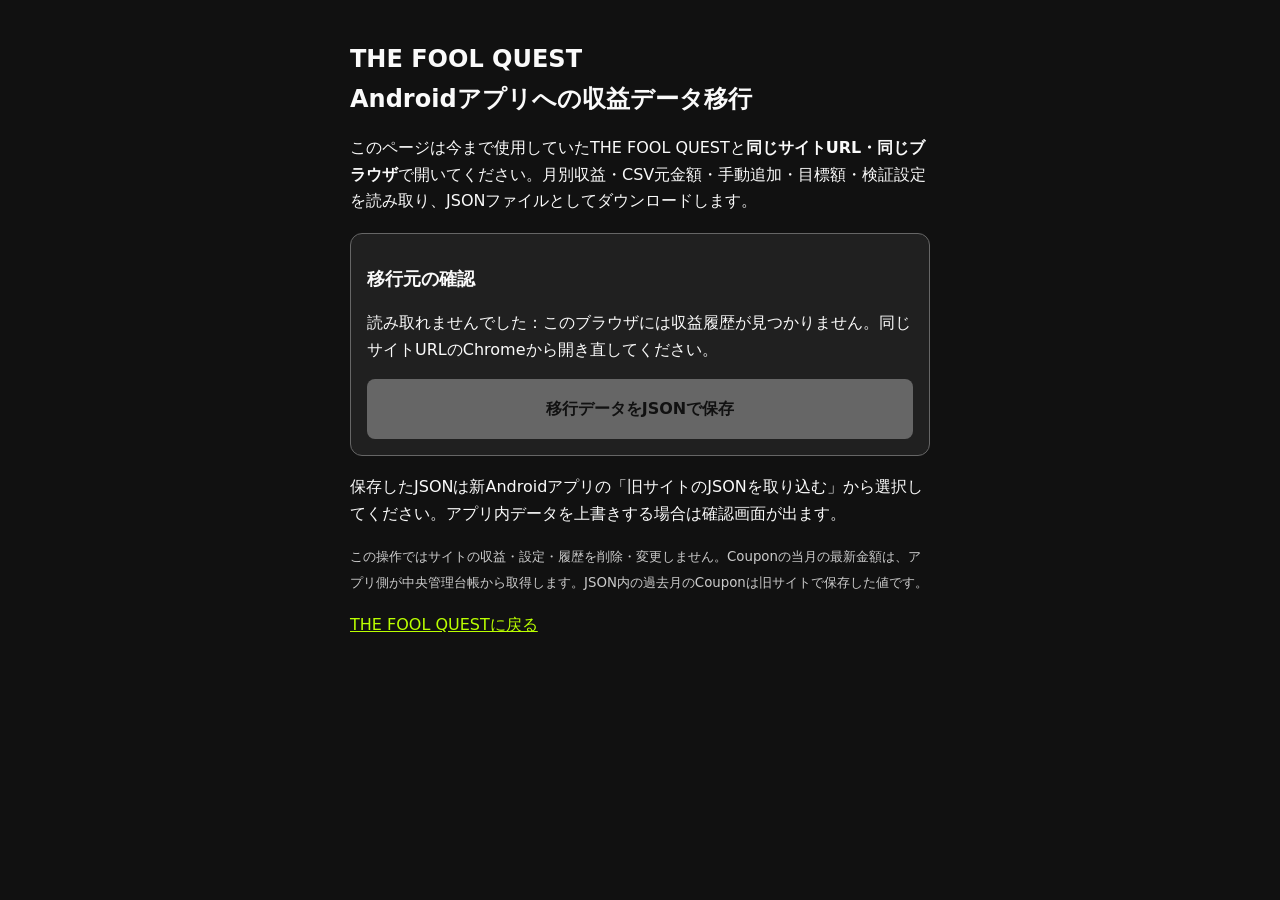
==== manage-export.html @ 0c45cc1f "feat(portal): add read-only browser export for one-time Android history migration" ====
<!doctype html>
<html lang="ja"><head><meta charset="utf-8"><meta name="viewport" content="width=device-width,initial-scale=1">
<title>THE FOOL QUEST 収益データ移行</title>
<style>body{margin:0;background:#111;color:#fafafa;font-family:system-ui,sans-serif;line-height:1.65}main{padding:24px 18px;max-width:580px;margin:auto}h1{font-size:24px}h2{font-size:18px}section{background:#202020;border:1px solid #666;border-radius:12px;padding:16px;margin:18px 0}button{display:block;width:100%;font:inherit;font-weight:bold;padding:17px;border:0;border-radius:8px;background:#baff00;color:#111}button:disabled{background:#666}a{color:#baff00}#status{white-space:pre-wrap}small{color:#ccc}</style>
</head><body><main><h1>THE FOOL QUEST<br>Androidアプリへの収益データ移行</h1>
<p>このページは今まで使用していたTHE FOOL QUESTと<strong>同じサイトURL・同じブラウザ</strong>で開いてください。月別収益・CSV元金額・手動追加・目標額・検証設定を読み取り、JSONファイルとしてダウンロードします。</p>
<section><h2>移行元の確認</h2><p id="status">確認中…</p><button id="export" disabled>移行データをJSONで保存</button></section>
<p>保存したJSONは新Androidアプリの「旧サイトのJSONを取り込む」から選択してください。アプリ内データを上書きする場合は確認画面が出ます。</p>
<small>この操作ではサイトの収益・設定・履歴を削除・変更しません。Couponの当月の最新金額は、アプリ側が中央管理台帳から取得します。JSON内の過去月のCouponは旧サイトで保存した値です。</small>
<p><a href="./">THE FOOL QUESTに戻る</a></p>
<script>
(function(){
"use strict";
const $=id=>document.getElementById(id);
const read=(key,defaultValue)=>{const value=localStorage.getItem(key);if(value===null)return defaultValue;return JSON.parse(value);};
const yen=n=>Number.isSafeInteger(n)&&n>=0&&n<=Number.MAX_SAFE_INTEGER;
const current=()=>new Intl.DateTimeFormat('en-CA',{timeZone:'Asia/Tokyo',year:'numeric',month:'2-digit'}).format(new Date()).replace('/','-');
function prepare(){
 const raw=read('foolQuestMonthlyRevenueV1',{});
 const manual=read('foolQuestTiktokManualChargesV1',[]);
 const g=read('foolQuestGoalAmounts',{});
 const sim=read('foolQuestOperationSimulationV1',{});
 if(!raw||typeof raw!=='object'||Array.isArray(raw)||!Array.isArray(manual))throw Error('月別履歴か手動追加の保存形式が不正です');
 const normalizedManual=manual.map((v,i)=>{
   const date=String(v.date||'');
   const amount=Number(v.amount);
   const id=String(v.id||'legacy-'+i);
   if(!/^\d{4}-\d\d-\d\d$/.test(date)||!yen(amount)||amount===0||!id||id.length>100)throw Error('手動追加履歴が不正です');
   return {id,date,amount};
 });
 const months={};
 for(const [key,record] of Object.entries(raw)){
   if(!/^20\d\d-(0[1-9]|1[0-2])$/.test(key))continue;
   if(!record||typeof record!=='object')throw Error('月別履歴が不正です');
   const manualSum=normalizedManual.filter(v=>v.date.startsWith(key)).reduce((sum,v)=>sum+v.amount,0);
   const aggregate=Number(record.tiktok);
   const base=record.tiktokCsv==null?(yen(aggregate)&&aggregate>=manualSum?aggregate-manualSum:NaN):Number(record.tiktokCsv);
   if(!yen(base))throw Error(key+' のCSV元金額が不正です');
   const item={csv:base,source:'site-migration'};
   if(record.coupon!=null){const coupon=Number(record.coupon);if(!yen(coupon))throw Error(key+'のCoupon金額が不正です');item.coupon=coupon;}
   if(record.finalized===true)item.finalized=true;
   months[key]=item;
 }
 const month=current();
 if(!months[month]) {
   const meta=read('tfq_tiktok_csv_meta',{});
   const savedMonth=String(meta.month||'');
   const value=localStorage.getItem('tfq_tiktok');
   if(value!=null && (Object.keys(raw).length===0||savedMonth===month)) {
     const n=Number(value);if(!yen(n))throw Error('当月のCSV金額が不正です');
     months[month]={csv:n,source:'site-migration'};
   }
 }
 if(!Object.keys(months).length)throw Error('このブラウザには収益履歴が見つかりません。同じサイトURLのChromeから開き直してください。');
 for(const v of normalizedManual)if(!months[v.date.slice(0,7)])throw Error(v.date+' の月別収益が見つかりません');
 function pos(key,fallback){const n=Number(g[key]);return yen(n)&&n>0?n:fallback;}
 function small(key,fallback){const n=Number(sim[key]);return yen(n)&&n<=9999?n:fallback;}
 return {format:'the-fool-quest-migration',version:1,months,manual:normalizedManual,
   goals:{tiktok:pos('tiktok',500000),coupon:pos('coupon',500000)},
   simulation:{amount:small('amount',3200),restDays:small('restDays',10),owned:small('owned',240)}};
}
let data;
try{
 data=prepare();
 $('status').textContent='保存済み月別収益：'+Object.keys(data.months).length+'か月\n手動追加：'+data.manual.length+'件\nTikTok・Coupon目標：設定値を含む\n保存元：'+location.origin;
 $('export').disabled=false;
}catch(e){$('status').textContent='読み取れませんでした：'+(e.message||'保存内容を確認してください');}
$('export').addEventListener('click',()=>{
 if(!data)return;
 const json=JSON.stringify(data);
 const blob=new Blob([json],{type:'application/json;charset=utf-8'});
 const url=URL.createObjectURL(blob),a=document.createElement('a');
 a.href=url;a.download='the-fool-quest-migration-'+current()+'.json';document.body.appendChild(a);a.click();a.remove();
 setTimeout(()=>URL.revokeObjectURL(url),60000);
});
})();
</script></main></body></html>
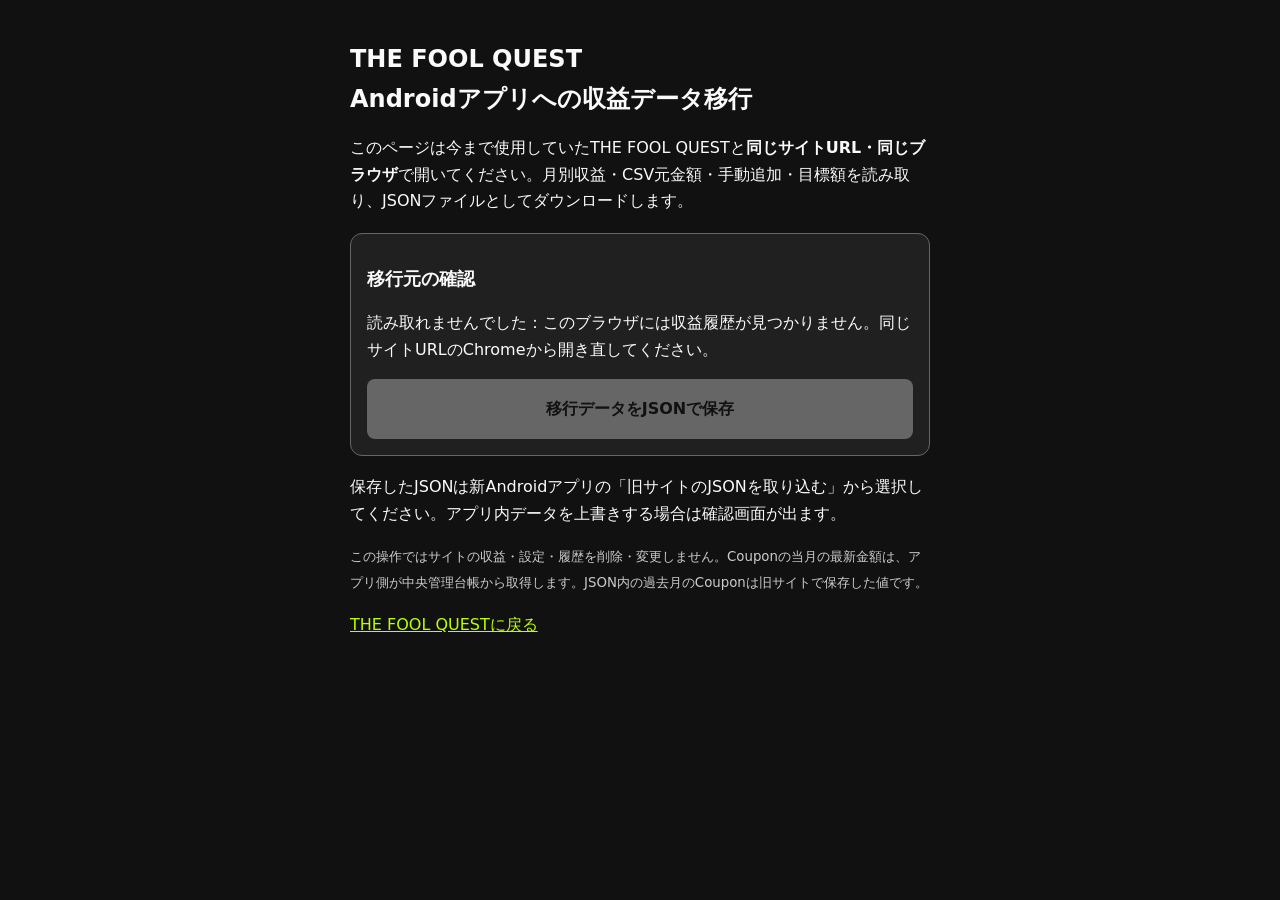
==== commit 25313a1b: "feat(portal): migrate revenue and goals only, omit simulation" ====
--- a/manage-export.html
+++ b/manage-export.html
@@ -3,7 +3,7 @@
 <title>THE FOOL QUEST 収益データ移行</title>
 <style>body{margin:0;background:#111;color:#fafafa;font-family:system-ui,sans-serif;line-height:1.65}main{padding:24px 18px;max-width:580px;margin:auto}h1{font-size:24px}h2{font-size:18px}section{background:#202020;border:1px solid #666;border-radius:12px;padding:16px;margin:18px 0}button{display:block;width:100%;font:inherit;font-weight:bold;padding:17px;border:0;border-radius:8px;background:#baff00;color:#111}button:disabled{background:#666}a{color:#baff00}#status{white-space:pre-wrap}small{color:#ccc}</style>
 </head><body><main><h1>THE FOOL QUEST<br>Androidアプリへの収益データ移行</h1>
-<p>このページは今まで使用していたTHE FOOL QUESTと<strong>同じサイトURL・同じブラウザ</strong>で開いてください。月別収益・CSV元金額・手動追加・目標額・検証設定を読み取り、JSONファイルとしてダウンロードします。</p>
+<p>このページは今まで使用していたTHE FOOL QUESTと<strong>同じサイトURL・同じブラウザ</strong>で開いてください。月別収益・CSV元金額・手動追加・目標額を読み取り、JSONファイルとしてダウンロードします。</p>
 <section><h2>移行元の確認</h2><p id="status">確認中…</p><button id="export" disabled>移行データをJSONで保存</button></section>
 <p>保存したJSONは新Androidアプリの「旧サイトのJSONを取り込む」から選択してください。アプリ内データを上書きする場合は確認画面が出ます。</p>
 <small>この操作ではサイトの収益・設定・履歴を削除・変更しません。Couponの当月の最新金額は、アプリ側が中央管理台帳から取得します。JSON内の過去月のCouponは旧サイトで保存した値です。</small>
@@ -19,7 +19,6 @@
  const raw=read('foolQuestMonthlyRevenueV1',{});
  const manual=read('foolQuestTiktokManualChargesV1',[]);
  const g=read('foolQuestGoalAmounts',{});
- const sim=read('foolQuestOperationSimulationV1',{});
  if(!raw||typeof raw!=='object'||Array.isArray(raw)||!Array.isArray(manual))throw Error('月別履歴か手動追加の保存形式が不正です');
  const normalizedManual=manual.map((v,i)=>{
    const date=String(v.date||'');
@@ -54,10 +53,8 @@
  if(!Object.keys(months).length)throw Error('このブラウザには収益履歴が見つかりません。同じサイトURLのChromeから開き直してください。');
  for(const v of normalizedManual)if(!months[v.date.slice(0,7)])throw Error(v.date+' の月別収益が見つかりません');
  function pos(key,fallback){const n=Number(g[key]);return yen(n)&&n>0?n:fallback;}
- function small(key,fallback){const n=Number(sim[key]);return yen(n)&&n<=9999?n:fallback;}
  return {format:'the-fool-quest-migration',version:1,months,manual:normalizedManual,
-   goals:{tiktok:pos('tiktok',500000),coupon:pos('coupon',500000)},
-   simulation:{amount:small('amount',3200),restDays:small('restDays',10),owned:small('owned',240)}};
+   goals:{tiktok:pos('tiktok',500000),coupon:pos('coupon',500000)}};
 }
 let data;
 try{
